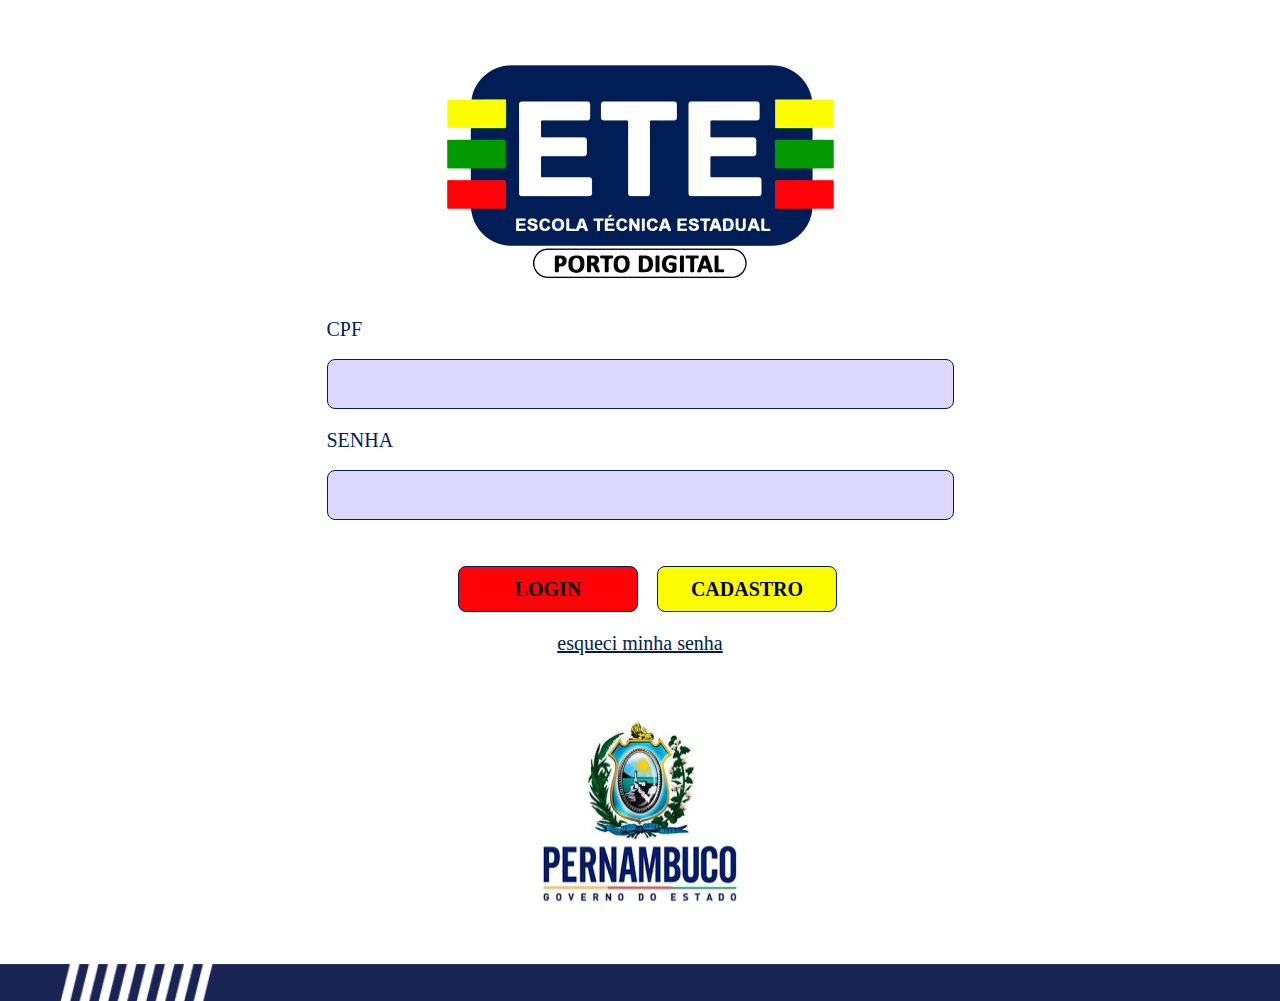
==== index.html @ 1bc59303 "tela login html/css" ====
<!DOCTYPE html>
<html lang="en">

<head>
    <meta charset="UTF-8">
    <meta name="viewport" content="width=device-width, initial-scale=1.0">
    <title>Document</title>
    <link rel="stylesheet" href="styles.css">
</head>

<body>
    <img class="Logo" src="image 1.png" alt="logo" |>

    <div class="placeholder">
        <form>
            <label for="cpf"><P class="LOGIN">CPF</P></label><br>
            <input type="cpf" name="cpfId" pattern="[0-9]{11}">
            <br>
            <label for="password"><P class="LOGIN">SENHA</P></label><br>
            <input type="password" name="passwordId">
        </form>
    </div>
    <div class="conteiner">
        <div class="btn-login">
            <button class="btnl"><p>LOGIN</p></button>
            <button class="btnc"><P>CADASTRO</P></button>
            <br>
            
        </div>
    </div>
    <div class="btn-ems">
        <a href="#">esqueci minha senha</a>
    </div>
    <img class="logo-2" src="image 2.png" alt="logo footer" |>
    <footer>
        <img class="im2" src="Barra 2.png" alt="barra1"/>
        <img class="im1" src="Barra 1.png" alt="barra2"/>
        
    </footer>
</body>

</html>
---- styles.css ----
.placeholder {
    display: flex;
    justify-content: center;
    margin-top: 16px;
}

.Logo {
    margin-top: 57px;
}

img {
    width: 393px;
    height: 225px;
    margin-left: auto;
    margin-right: auto;
    display: block;
}

.conteiner {
    display: flex;
    justify-content: center;
    margin-top: 16px;
}

button {
    margin-left: 15px;
}

.btn-login {
    display: block;
    justify-content: center;
    margin-top: 30px;


}

.logo-2 {
    width: 210px;
    height: 309px;
}

.btn-ems {
    display: flex;
    justify-content: center;
}

label {
    color: #001D56;
    font-family: Inter;
    font-size: 20px;
    font-style: normal;
    font-weight: 400;
    line-height: normal;
    margin-top: 20px;
    display: flex;
}

input {
    border-radius: 8px;
    border: 1px solid #001D56;
    background: #DCD7FF;
    width: 621px;
    height: 46px;

}

button {
    width: 180px;
    height: 46px;
    flex-shrink: 0;
    border-radius: 8px;
    border: 1px solid #001D56;
    cursor: pointer;

    background: #FCFE00;
}

.btnl {
    width: 180px;
    height: 46px;
    flex-shrink: 0;
    border-radius: 8px;
    border: 1px solid #001D56;
    background: #FE0207;

}

.btnl:hover {
    box-shadow: 0 12px 16px 0 rgba(0, 0, 0, 0.24), 0 17px 50px 0 rgba(0, 0, 0, 0.19);
    background: #fe0206cc;
}

.btnc:hover {
    box-shadow: 0 12px 16px 0 rgba(0, 0, 0, 0.24), 0 17px 50px 0 rgba(0, 0, 0, 0.19);
    background: #fefe00bd;
}

P {
    color: #000;
    font-family: Inter;
    font-size: 20px;
    font-style: normal;
    font-weight: 700;
    line-height: normal;
    margin: 0;

}


.LOGIN {
    color: #001D56;
    font-family: Inter;
    font-size: 20px;
    font-style: normal;
    font-weight: 400;
    line-height: normal;
    
}

a {

    color: #001D56;
    font-family: Inter;
    font-size: 20px;
    font-style: normal;
    font-weight: 500;
    line-height: normal;
    margin-top: 20px;
}

.im1 {
    display: flex;
    margin-right: 0px;
    width: 960px;
    height: 37px;
}

.im2 {
    display: flex;
    margin-left: 0px;
    width: 960px;
    height: 37px;
}

footer {
    display: flex;

}

body {
    margin: 0;
}
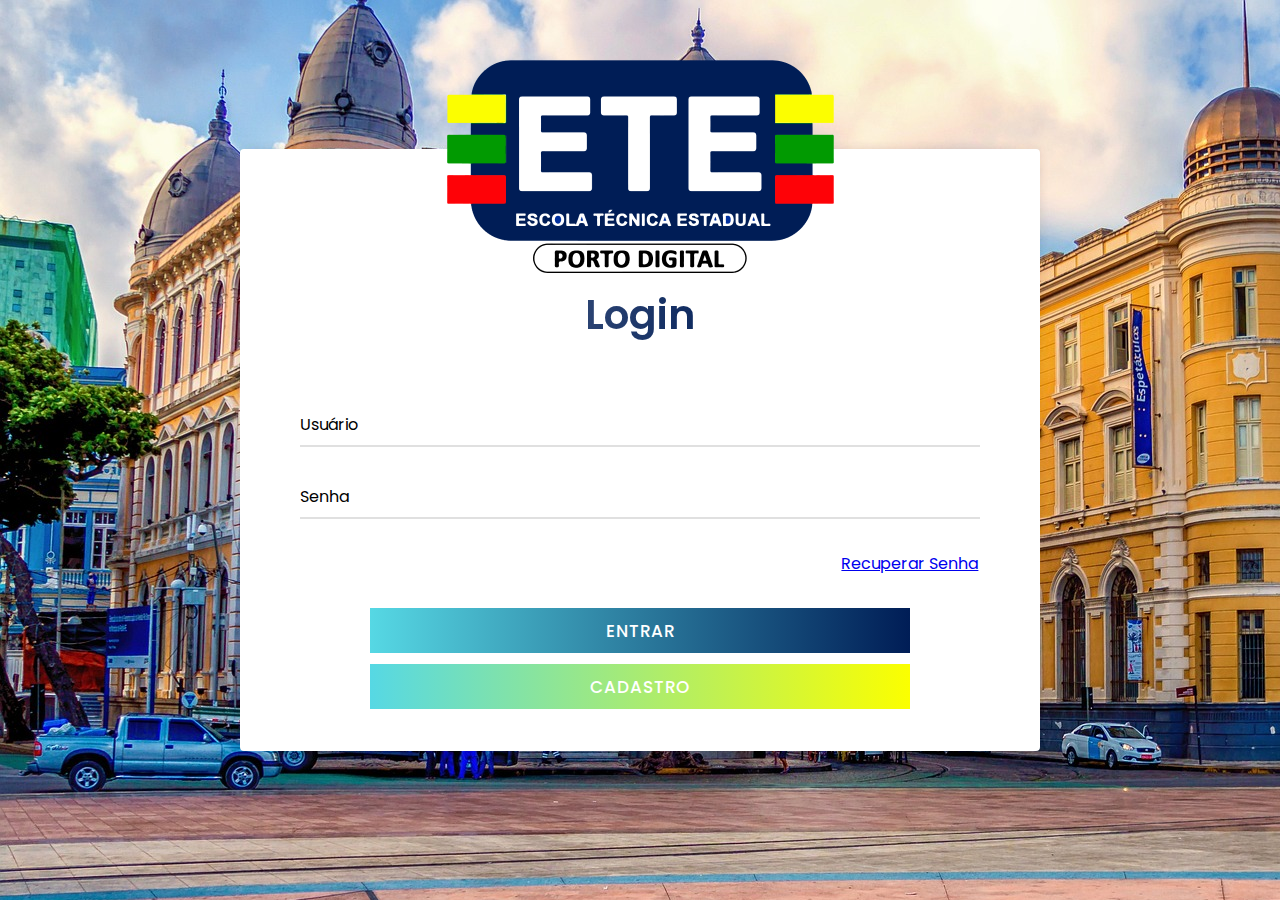
==== commit 1499abe7: "cadastro/index" ====
--- a/index.html
+++ b/index.html
@@ -4,39 +4,61 @@
 <head>
     <meta charset="UTF-8">
     <meta name="viewport" content="width=device-width, initial-scale=1.0">
-    <title>Document</title>
-    <link rel="stylesheet" href="styles.css">
+    <title>ETEPD</title>
+    <link rel="stylesheet" href="css/styles.css">
 </head>
 
 <body>
-    <img class="Logo" src="image 1.png" alt="logo" |>
+    <div class="container">
+        <div class="p-logo">
+            <img class="position-logo" src="img/image 1.png" alt="logo">
+        </div>
+        <div class="text">
+            Login
+        </div>
+        <form action="http://127.0.0.1:5500/perfil.html">
+            <div class="form-row">
+                <div class="input-data">
+                    <input type="text" required>
+                    <div class="underline"></div>
+                    <label for="">Usuário</label>
+                </div>
+            </div>
 
-    <div class="placeholder">
-        <form>
-            <label for="cpf"><P class="LOGIN">CPF</P></label><br>
-            <input type="cpf" name="cpfId" pattern="[0-9]{11}">
-            <br>
-            <label for="password"><P class="LOGIN">SENHA</P></label><br>
-            <input type="password" name="passwordId">
+            <div class="form-row">
+                <div class="input-data">
+                    <input type="password" required>
+                    <div class="underline"></div>
+                    <label for="">Senha </label>
+                </div>
+
+            </div>
+            <div class="recuperar">
+                <a href="#">Recuperar Senha</a>
+            </div>
+
+
+            <div class="form-row submit-btn">
+                <div class="input-data">
+                    <div class="inner"></div>
+                    <input type="submit" value="ENTRAR">
+
+                </div>
+                
+            </div>
+
+        </form>
+        <form class="lugar-form" action="http://127.0.0.1:5500/Cadastro.html">
+            <div class="form-row submit-btn">
+                <div class="input-data">
+                    <div class="inner inner2"></div>
+                    <input type="submit" onclick="redirecionar()" value="CADASTRO">
+
+                </div>
+            </div>
         </form>
     </div>
-    <div class="conteiner">
-        <div class="btn-login">
-            <button class="btnl"><p>LOGIN</p></button>
-            <button class="btnc"><P>CADASTRO</P></button>
-            <br>
-            
-        </div>
-    </div>
-    <div class="btn-ems">
-        <a href="#">esqueci minha senha</a>
-    </div>
-    <img class="logo-2" src="image 2.png" alt="logo footer" |>
-    <footer>
-        <img class="im2" src="Barra 2.png" alt="barra1"/>
-        <img class="im1" src="Barra 1.png" alt="barra2"/>
-        
-    </footer>
+    <script src="javascript/app.js"></script>
 </body>
 
 </html>--- a/css/styles.css
+++ b/css/styles.css
@@ -0,0 +1,227 @@
+@import url('https://fonts.googleapis.com/css?family=Poppins:400,500,600,700&display=swap');
+
+* {
+    margin: 0;
+    padding: 0;
+    outline: none;
+    box-sizing: border-box;
+    font-family: 'Poppins', sans-serif;
+}
+
+body {
+    display: flex;
+    align-items: center;
+    justify-content: center;
+    min-height: 100vh;
+    padding: 10px;
+    font-family: 'Poppins', sans-serif;
+    background-image: url("ground-zero-2014135_1920.jpg");
+    background-repeat: no-repeat;
+}
+
+
+.recuperar {
+    text-align: end;
+    padding-right: 3%
+}
+
+.p-logo {
+    text-align: center;
+    margin-top: -122px;
+}
+
+.container {
+    max-width: 800px;
+    background: #fff;
+    width: 800px;
+    padding: 25px 40px 10px 40px;
+    box-shadow: 0px 0px 10px rgba(0, 0, 0, 0.1);
+    border-radius: 4px;
+
+}
+
+.container .text {
+    text-align: center;
+    font-size: 41px;
+    font-weight: 600;
+    font-family: 'Poppins', sans-serif;
+    background: -webkit-linear-gradient(right, #56d8e4, #001D56, #001d56c4, #001D56);
+    -webkit-background-clip: text;
+    -webkit-text-fill-color: transparent;
+}
+
+.container form {
+    padding: 30px 0 0 0;
+}
+
+.container form .form-row {
+    display: flex;
+    margin: 32px 0;
+    justify-content: center;
+}
+
+form .form-row .input-data {
+    width: 100%;
+    height: 40px;
+    margin: 0 20px;
+    position: relative;
+}
+
+form .form-row .textarea {
+    height: 70px;
+}
+
+.input-data input,
+.textarea textarea,
+select {
+    display: block;
+    width: 100%;
+    height: 100%;
+    border: none;
+    font-size: 17px;
+    border-bottom: 2px solid rgba(0, 0, 0, 0.12);
+}
+
+.input-data input:focus~label,
+.textarea textarea:focus~label,
+.input-data input:valid~label,
+.textarea textarea:valid~label,
+select:focus~label,
+select:valid~label {
+    transform: translateY(-20px);
+    font-size: 14px;
+    color: #3498db;
+}
+
+.textarea textarea {
+    resize: none;
+    padding-top: 10px;
+}
+
+.input-data label {
+    position: absolute;
+    pointer-events: none;
+    bottom: 10px;
+    font-size: 16px;
+    transition: all 0.3s ease;
+}
+
+
+
+.textarea label {
+    width: 100%;
+    bottom: 40px;
+    background: #fff;
+}
+
+.input-data .underline {
+    position: absolute;
+    bottom: 0;
+    height: 2px;
+    width: 100%;
+}
+
+.input-data .underline:before {
+    position: absolute;
+    content: "";
+    height: 2px;
+    width: 100%;
+    background: #3498db;
+    transform: scaleX(0);
+    transform-origin: center;
+    transition: transform 0.3s ease;
+}
+
+.input-data input:focus~.underline:before,
+.input-data input:valid~.underline:before,
+.textarea textarea:focus~.underline:before,
+.textarea textarea:valid~.underline:before {
+    transform: scale(1);
+}
+
+.submit-btn .input-data {
+    overflow: hidden;
+    height: 45px !important;
+    width: 75% !important;
+}
+
+.submit-btn .input-data .inner {
+    height: 100%;
+    width: 300%;
+    position: absolute;
+    left: -100%;
+    background: -webkit-linear-gradient(right, #56d8e4, #001D56, #56d8e4, #001D56);
+    transition: all 0.7s;
+}
+
+.submit-btn .input-data .inner2 {
+    height: 100%;
+    width: 300%;
+    position: absolute;
+    left: -100%;
+    background: -webkit-linear-gradient(right, #56d8e4, #fbff00, #56d8e4, #fbff00);
+    transition: all 0.7s;
+}
+
+.submit-btn .input-data:hover .inner {
+    left: 0;
+}
+
+.lugar-form {
+    margin-top: -83px;
+}
+
+.submit-btn .input-data input {
+    background: none;
+    border: none;
+    color: #fff;
+    font-size: 17px;
+    font-weight: 500;
+    text-transform: uppercase;
+    letter-spacing: 1px;
+    cursor: pointer;
+    position: relative;
+    z-index: 2;
+
+}
+
+input[type=date] {
+    color: transparent;
+}
+
+input[type=date]:valid {
+    color: #000;
+}
+
+input[type=date]:focus {
+    color: #000;
+}
+
+
+
+@media (max-width: 700px) {
+    .container .text {
+        font-size: 30px;
+    }
+
+    .container form {
+        padding: 10px 0 0 0;
+    }
+
+    .container form .form-row {
+        display: block;
+        margin: -20px 0;
+    }
+
+    form .form-row .input-data {
+        margin: 35px 0 !important;
+    }
+
+    .submit-btn .input-data {
+        width: 40% !important;
+    }
+
+    .lugar-form {
+        margin-top: -45px;
+    }
+}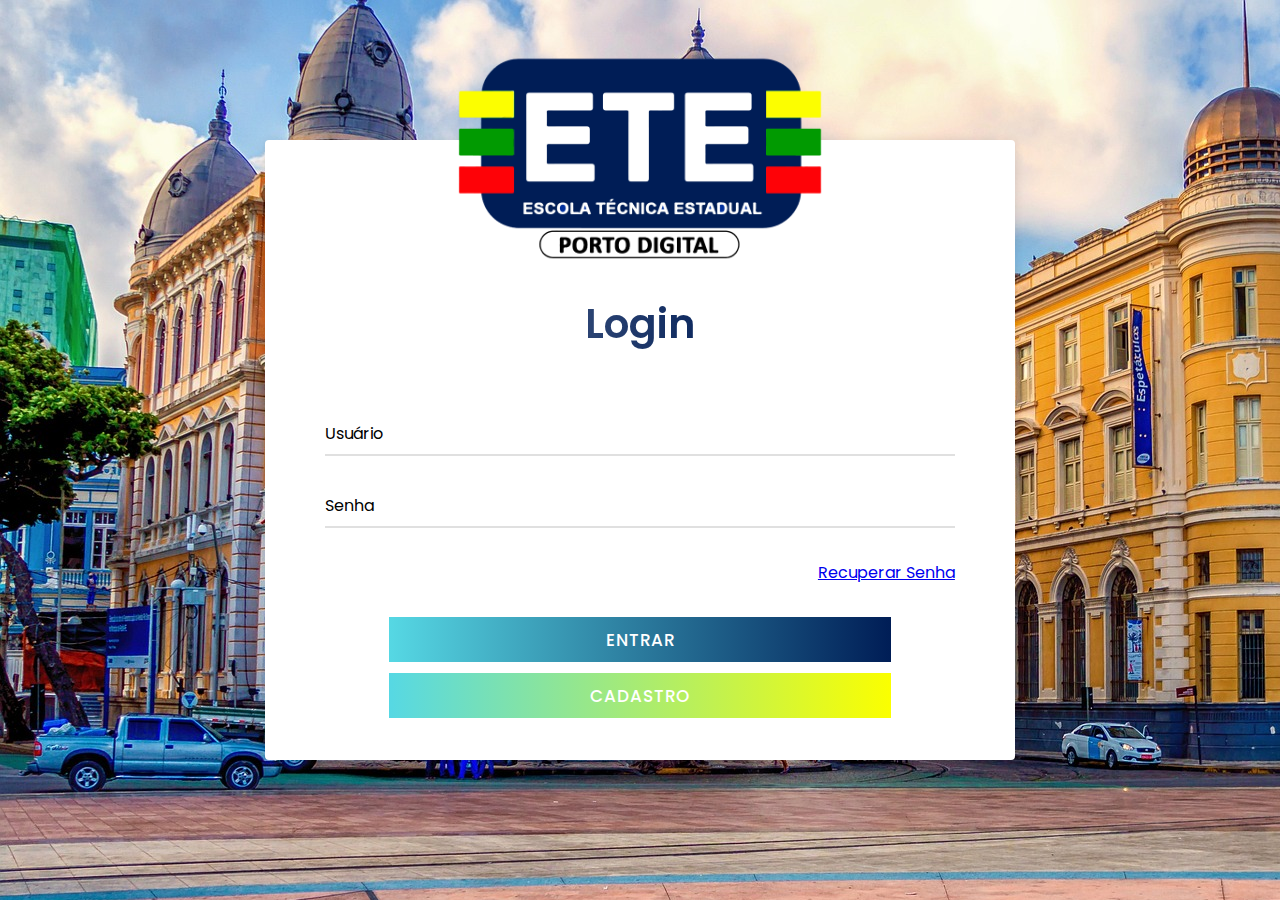
==== commit 36c374dd: "atualização responsividade" ====
--- a/index.html
+++ b/index.html
@@ -9,9 +9,10 @@
 </head>
 
 <body>
+    
     <div class="container">
         <div class="p-logo">
-            <img class="position-logo" src="img/image 1.png" alt="logo">
+            <img class=" responsive" src="img/image 1.png" alt="logo" >
         </div>
         <div class="text">
             Login
@@ -57,6 +58,7 @@
                 </div>
             </div>
         </form>
+    
     </div>
     <script src="javascript/app.js"></script>
 </body>
--- a/css/styles.css
+++ b/css/styles.css
@@ -26,14 +26,22 @@
 }
 
 .p-logo {
+    
     text-align: center;
-    margin-top: -122px;
+        position: relative;
+        margin-top: -17%;
+        padding: 0 0 24px 0px;
+}
+footer{
+    background-color: #000;
+    display: flex;
+    
 }
 
 .container {
     max-width: 800px;
     background: #fff;
-    width: 800px;
+    width: 750px;
     padding: 25px 40px 10px 40px;
     box-shadow: 0px 0px 10px rgba(0, 0, 0, 0.1);
     border-radius: 4px;
@@ -169,6 +177,11 @@
 
 .lugar-form {
     margin-top: -83px;
+}
+
+.responsive {
+    width: 55%;
+    height: auto;
 }
 
 .submit-btn .input-data input {
@@ -204,9 +217,7 @@
         font-size: 30px;
     }
 
-    .container form {
-        padding: 10px 0 0 0;
-    }
+   
 
     .container form .form-row {
         display: block;
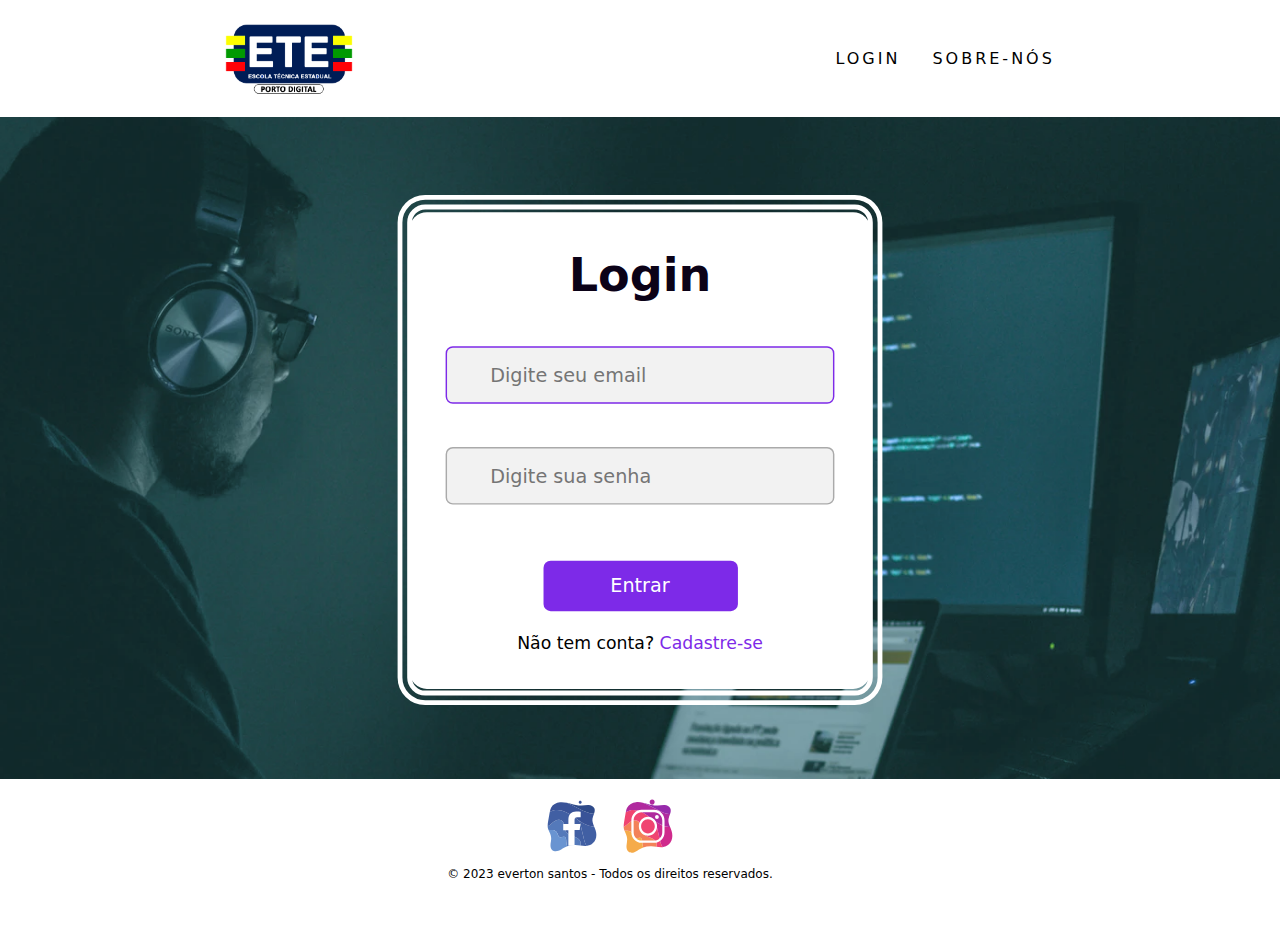
==== commit cba8f407: "update" ====
--- a/index.html
+++ b/index.html
@@ -1,66 +1,83 @@
+
 <!DOCTYPE html>
-<html lang="en">
+<html lang="pt-br">
+  <head>
+    <meta charset="UTF-8" />
+    <meta http-equiv="X-UA-Compatible" content="IE=edge" />
+    <meta name="viewport" content="width=device-width, initial-scale=1.0" />
+    <title>Login</title>
+    <link rel="stylesheet" href="css/index.css" />
+  </head>
 
-<head>
-    <meta charset="UTF-8">
-    <meta name="viewport" content="width=device-width, initial-scale=1.0">
-    <title>ETEPD</title>
-    <link rel="stylesheet" href="css/styles.css">
-</head>
+  <body>
+    <header>
+      <nav>
+        <img class="logo-header" src="img/logo.png" alt="logo-etepd">
+        <div class="mobile-menu">
+          <div class="line1"></div>
+          <div class="line2"></div>
+          <div class="line3"></div>
+        </div>
+        <ul class="nav-list">
+          <li><a href="index.html">LOGIN</a></li>
+          <li><a href="sobrenos.html">SOBRE-NÓS</a></li>
+        </ul>
+      </nav>
+    </header>
+    <div class="line-header"></div>
+    <main>
+      <section class="home">
+        <div class="form_container">
+          <div class="form_container_inter">
 
-<body>
+            <div class="form login_form">
+                <form action="php/login.php" method="POST">
+                    <h2>Login</h2>
+  
+                    <div class="input_box">
+                      
+                        <input name="usuario" name="text" placeholder="Digite seu email" autofocus="">
+                    </div>
+                    <div class="input_box">
+                        
+                        <input name="senha" type="password" placeholder="Digite sua senha">
+                    </div>
+  
+                    <div class="option_field">
+                        
+                        <!-- <a href="#" class="forgot_pw">Esqueceu a senha?</a> -->
+                        <button class="button">Entrar</button>
+                    </div>
+  
+                    
+                    <div class="login_signup">Não tem conta? <a href="cadastro.html" id="signup">Cadastre-se</a></div>
+                </form>
+            </div>
+          </div>
+            <!-- Login From -->
+        </div>
+
+    </section>
+    </main>
+
     
-    <div class="container">
-        <div class="p-logo">
-            <img class=" responsive" src="img/image 1.png" alt="logo" >
-        </div>
-        <div class="text">
-            Login
-        </div>
-        <form action="http://127.0.0.1:5500/perfil.html">
-            <div class="form-row">
-                <div class="input-data">
-                    <input type="text" required>
-                    <div class="underline"></div>
-                    <label for="">Usuário</label>
-                </div>
-            </div>
+    <footer class="footer">
+      <div class="social">
+          <ul class="ul-footer">
+              <li>
+                  <a class="img-social" target="_blank" href="https://www.facebook.com/eteportodigital"><img src="img/rede-fb.svg"></a>
+             
+                  <a class="img-social" target="_blank" href="https://www.instagram.com/eteportodigital/"><img src="img/rede-instagram.svg"></a>
+              
+                  
+              </li>
 
-            <div class="form-row">
-                <div class="input-data">
-                    <input type="password" required>
-                    <div class="underline"></div>
-                    <label for="">Senha </label>
-                </div>
-
-            </div>
-            <div class="recuperar">
-                <a href="#">Recuperar Senha</a>
-            </div>
-
-
-            <div class="form-row submit-btn">
-                <div class="input-data">
-                    <div class="inner"></div>
-                    <input type="submit" value="ENTRAR">
-
-                </div>
-                
-            </div>
-
-        </form>
-        <form class="lugar-form" action="http://127.0.0.1:5500/Cadastro.html">
-            <div class="form-row submit-btn">
-                <div class="input-data">
-                    <div class="inner inner2"></div>
-                    <input type="submit" onclick="redirecionar()" value="CADASTRO">
-
-                </div>
-            </div>
-        </form>
-    
-    </div>
-    <script src="javascript/app.js"></script>
-</body>
-
-</html>+          </ul>
+      </div>
+      <div class="cr">
+        © 2023 everton santos - Todos os direitos reservados.
+      </div>
+  </footer>
+    <script src="js/mobile-navbar.js"></script>
+  </body>
+</html>
--- a/css/index.css
+++ b/css/index.css
@@ -0,0 +1,307 @@
+* {
+  margin: 0;
+  padding: 0;
+  box-sizing: border-box;
+  font-family:  system-ui, -apple-system, Helvetica, Arial, sans-serif;
+  
+}
+body{
+  overflow: hidden;
+}
+/* header */
+a {
+  color: #000;
+  text-decoration: none;
+  transition: 0.3s;
+}
+
+a:hover {
+  opacity: 0.5;
+}
+
+.logo-header {
+  width: 10%;
+}
+
+nav {
+  display: flex;
+  justify-content: space-around;
+  align-items: center;
+  font-family: system-ui, -apple-system, Helvetica, Arial, sans-serif;
+  background-color: white;
+  height: 13vh;
+  position: absolute;
+  width: 100vw;
+
+}
+
+.line-header {
+  background-color: #fff;
+  height: 5vh;
+}
+
+
+.nav-list {
+  list-style: none;
+  display: flex;
+}
+
+.nav-list li {
+  letter-spacing: 3px;
+  margin-left: 32px;
+}
+
+.mobile-menu {
+  display: none;
+  cursor: pointer;
+}
+
+.mobile-menu div {
+  width: 32px;
+  height: 2px;
+  background: #000;
+  margin: 8px;
+  transition: 0.3s;
+}
+
+
+/* home */
+main {
+  background: url("../img/banner-login-desktop.png") no-repeat center center;
+  background-size: cover;
+  height: 92vh;
+
+}
+.form_container {
+    position: fixed;
+    border: 12px solid;
+    border-style: double;
+    border-color: #fff;
+    height: 425px;
+    max-width: 404px;
+    width: 100%;
+    top: 50%;
+    left: 50%;
+    transform: translate(-50%, -50%) scale(1.2);
+    z-index: 80;
+    /* background: #fff; */
+    padding: 25px;
+    border-radius: 23px;
+    box-shadow: rgba(0, 0, 0, 0.1);
+  
+}
+.form_container_inter {
+  position: fixed;
+  max-width: 320px;
+  width: 100%;
+  top: 50%;
+  left: 50%;
+  transform: translate(-50%, -50%) scale(1.2);
+  z-index: 80;
+  background: #fff;
+  padding: 25px;
+  border-radius: 12px;
+  box-shadow: rgba(0, 0, 0, 0.1);
+  
+}
+
+.form_container h2 {
+  font-size: 32px;
+  color: #0b0217;
+  text-align: center;
+}
+.input_box {
+  position: relative;
+  margin-top: 30px;
+  width: 100%;
+  height: 40px;
+}
+.input_box input {
+  height: 100%;
+  width: 100%;
+  border: none;
+  outline: none;
+  padding: 0 30px;
+  color: #333;
+  transition: all 0.2s ease;
+  border: 1.5px solid #aaaaaa;
+  border-radius: 5px;
+  background-color: #aaaaaa28;
+}
+
+.input_box input:focus {
+  border-color: #7d2ae8;
+}
+.login_signup {
+  font-size: 12px;
+  text-align: center;
+  margin-top: 15px;
+}
+
+.option_field {
+  
+  margin-top: 14px;
+  display: flex;
+  align-items: end;
+  justify-content: space-around;
+}
+.form_container a {
+  color: #7d2ae8;
+  font-size: 12px;
+}
+.form_container a:hover {
+  text-decoration: underline;
+}
+.checkbox {
+  display: flex;
+  column-gap: 8px;
+  white-space: nowrap;
+}
+.checkbox input {
+  accent-color: #7d2ae8;
+}
+.checkbox label {
+  font-size: 12px;
+  cursor: pointer;
+  user-select: none;
+  color: #0b0217;
+}
+.form_container .button {
+  background: #7d2ae8;
+  margin-top: 25px;
+  width: 50%;
+  padding: 10px 0;
+  border-radius: 5px;
+  border: none;
+  color: white;
+}
+.form_container .button:hover{
+  background: #7c2ae8b6;
+}
+.footer{
+  display: block  ;
+  align-items: center;
+  justify-content: center;
+  position: fixed;
+  height: 150px;
+  width: 110%;
+  z-index: 71;
+  margin: -94px ;
+  background-color: white;
+
+}
+
+  
+
+.ul-footer{
+  display: flex;
+}
+.img-social img{
+  width: 50px;
+  margin: 10px;
+  
+}
+
+.social {
+  display: flex;
+  justify-content: center;
+  margin-top: 10px;
+
+}
+.social .ul-footer li{
+  list-style: none;
+}
+.cr{
+  display: flex;
+  justify-content: center;
+  font-size: 12px;
+}
+
+
+
+@media (max-width: 999px) {
+  body {
+    overflow-x: hidden;
+  }
+  .line-header {
+    background-color: #fff;
+    
+  }
+  .cr{
+    display: none;
+    
+  }
+  .footer{
+    width: 125%
+  }
+
+  .nav-list {
+    position: absolute;
+    top: 8vh;
+    right: 0;
+    width: 50vw;
+    height: 92vh;
+    background: #fff;
+    flex-direction: column;
+    align-items: center;
+    justify-content: space-around;
+    transform: translateX(100%);
+    transition: transform 0.3s ease-in;
+    z-index: 100;
+  }
+
+  .nav-list li {
+    margin-left: 0;
+    opacity: 0;
+  }
+
+  .logo-header {
+    width: 17%;
+  }
+
+  .mobile-menu {
+    display: block;
+  }
+}
+
+.nav-list.active {
+  transform: translateX(0);
+}
+.form_container {
+  position: absolute;
+
+  
+}
+.form_container_inter {
+  position: absolute;
+  
+  
+}
+.footer{
+  position: absolute;
+  
+}
+
+@keyframes navLinkFade {
+  from {
+    opacity: 0;
+    transform: translateX(50px);
+  }
+
+  to {
+    opacity: 1;
+    transform: translateX(0);
+  }
+}
+
+.mobile-menu.active .line1 {
+  transform: rotate(-45deg) translate(-8px, 8px);
+}
+
+.mobile-menu.active .line2 {
+  opacity: 0;
+}
+
+.mobile-menu.active .line3 {
+  transform: rotate(45deg) translate(-5px, -7px);
+}
